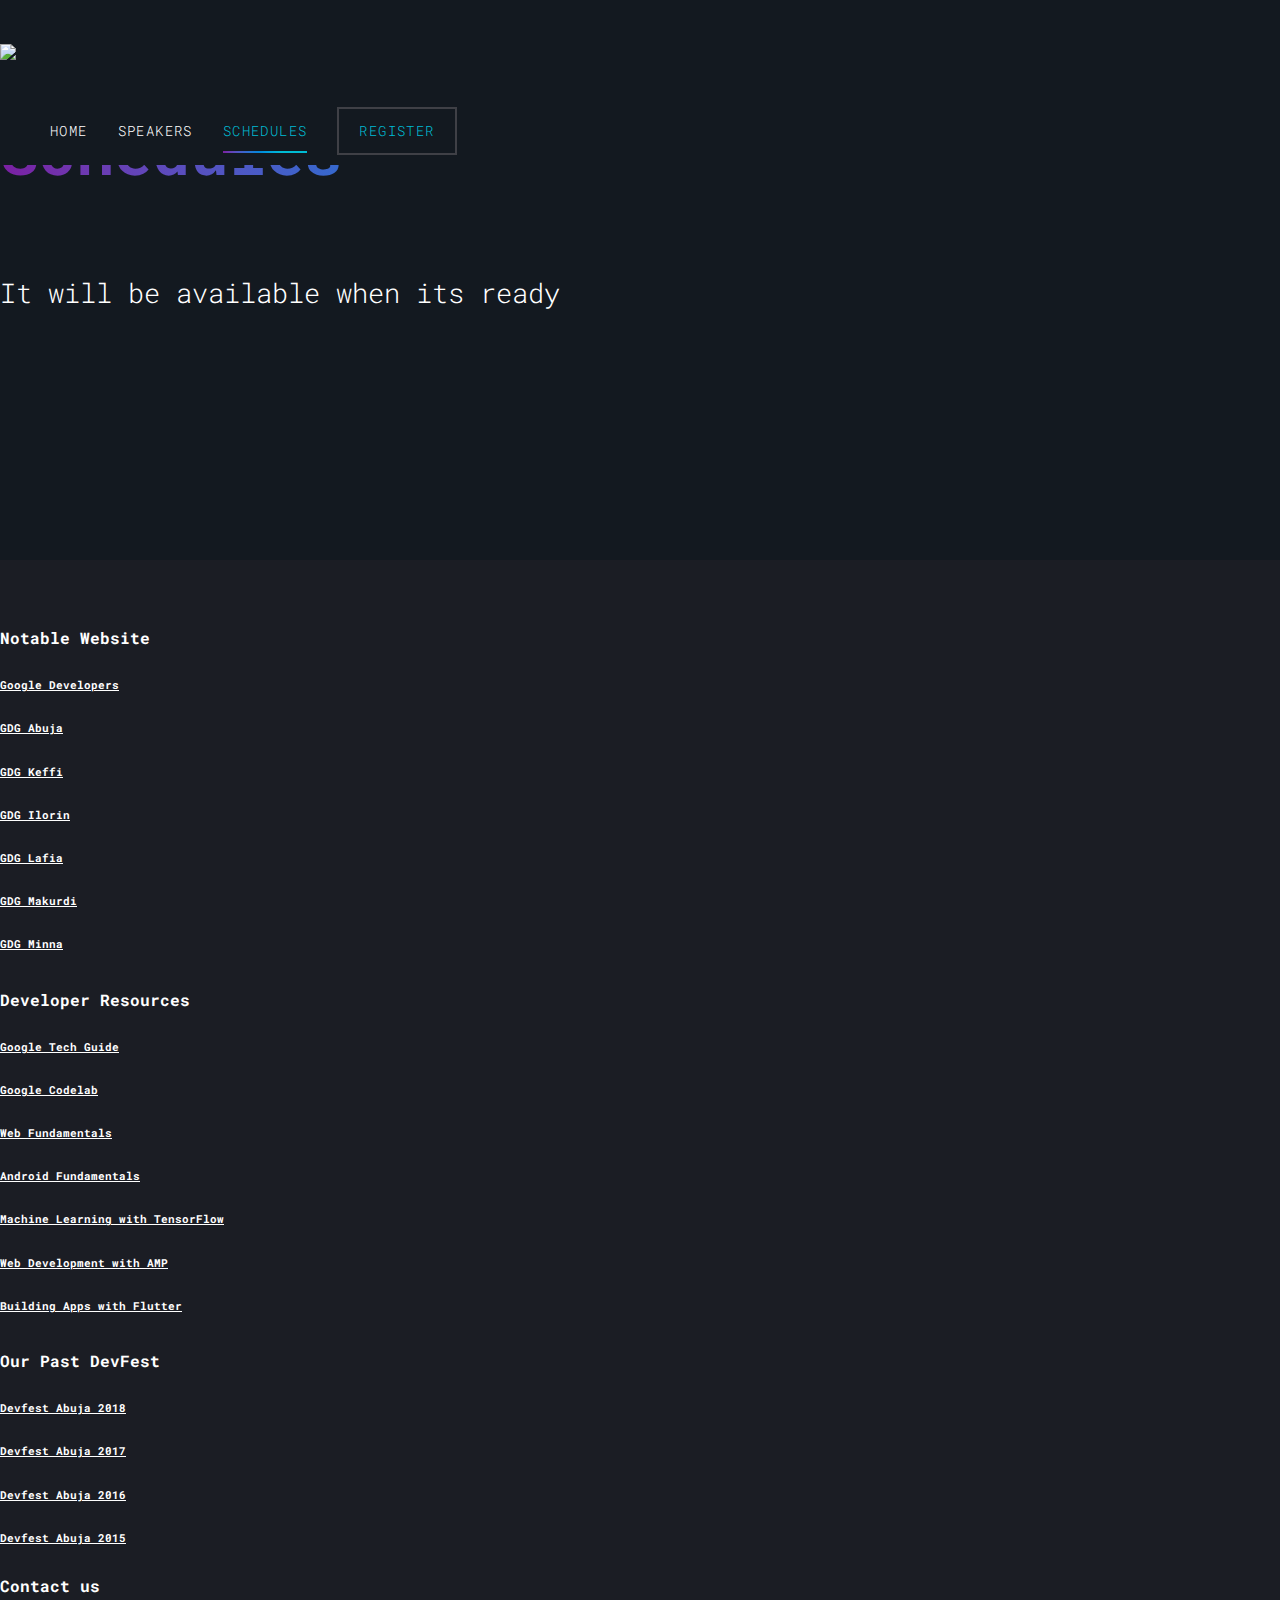
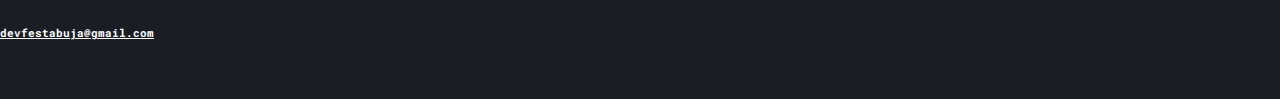
==== schedules.html @ d04683df "Merge pull request #1 from Auwalms/feature/speaker" ====
<!DOCTYPE html>
<html lang="en">

<head>
  <title>Schedules | DevFest Abuja</title>
  <link href="images/favicon.png" rel="icon">
  <meta charset="utf-8">
  <meta name="viewport" content="width=device-width, initial-scale=1, shrink-to-fit=no">
  <meta name="theme-color" content="#131920">
  <link href="https://fonts.googleapis.com/css?family=Roboto+Mono" rel="stylesheet">
  <link rel="stylesheet" href="fonts/icomoon/style.css">
  <link rel="stylesheet" href="css/bootstrap.min.css">
  <link rel="stylesheet" href="fonts/flaticon/font/flaticon.css">
  <link rel="stylesheet" href="css/aos.css">

  <link rel="stylesheet" href="css/style.css">
</head>

<body>

  <div class="site-wrap">

    <div class="site-mobile-menu">
      <div class="site-mobile-menu-header">
        <div class="site-mobile-menu-close mt-3">
          <span class="icon-close2 js-menu-toggle"></span>
        </div>
      </div>
      <div class="site-mobile-menu-body"></div>
    </div>

    <header class="site-navbar py-3" role="banner">
      <div class="container-fluid">
        <div class="row align-items-center">
          <div class="col-11 col-xl-2">
            <h1 class="mb-0"><a href="index.html" class="text-white h2 mb-0">
                <img src="images/logo-monochrome.svg">
              </a></h1>
          </div>
          <div class="col-12 col-md-10 d-none d-xl-block">
            <nav class="site-navigation position-relative text-right" role="navigation">
              <ul class="site-menu js-clone-nav mx-auto d-none d-lg-block">
                <li><a href="index.html">Home</a></li>
                <li><a href="speakers.html">Speakers</a></li>
                <li class="active"><a href="#">Schedules</a></li>
                <li class="cta"><a href="https://www.meetup.com/GDG-Abuja/events/263509914/">Register</a></li>
              </ul>
            </nav>
          </div>
          <div class="d-inline-block d-xl-none ml-md-0 mr-auto py-3" style="position: relative; top: 3px;"><a href="#"
              class="site-menu-toggle js-menu-toggle text-white"><span class="icon-menu h3"></span></a></div>
        </div>
      </div>
  </div>
  </header>

  <div class="site-section site-hero inner">
    <div class="container">
      <div class="row align-items-center">
        <div class="col-md-10">
          <h3 class="d-block mb-4" data-aos="fade-up" data-aos-delay="100">Schedules</h3>
          <span class="d-block mb-3 caption" data-aos="fade-up">It will be available when its ready</span>

        </div>
      </div>
    </div>
  </div>


  <div class="site-section" data-aos="fade">
    <div class="container">
      <div class="row" data-aos="fade-up" data-aos-delay="500">
      </div>
    </div>
  </div>



  <footer class="site-footer">
    <div class="container">
      <div class="row">
        <div class="col-sm-12 col-md-4 magic">
          <h4>Notable Website</h4>
          <h6><a href="https://developers.google.com" target="_blank" rel="noopener">Google Developers</a>
          </h6>
          <h6><a href="https://www.meetup.com/gdg-abuja" target="_blank" rel="noopener">GDG Abuja</a></h6>
          <h6><a href="https://www.meetup.com/gdg-keffi" target="_blank" rel="noopener">GDG Keffi</a></h6>
          <h6><a href="https://www.meetup.com/gdg-ilorin" target="_blank" rel="noopener">GDG Ilorin</a></h6>
          <h6><a href="https://www.meetup.com/gdg-lafia" target="_blank" rel="noopener">GDG Lafia</a></h6>
          <h6><a href="https://www.meetup.com/gdg-makurdi" target="_blank" rel="noopener">GDG Makurdi</a></h6>
          <h6><a href="https://www.meetup.com/gdg-minna" target="_blank" rel="noopener">GDG Minna</a></h6>
        </div>
        <div class="col-sm-12 col-md-4 magic">
          <h4>Developer Resources</h4>
          <h6><a href="https://techdevguide.withgoogle.com/" target="_blank" rel="noopener">Google Tech
              Guide</a></h6>
          <h6><a href="https://codelabs.developers.google.com/" target="_blank" rel="noopener">Google
              Codelab</a></h6>
          <h6><a href="https://developers.google.com/web/fundamentals/" target="_blank" rel="noopener">Web
              Fundamentals</a></h6>
          <h6><a href="https://developer.android.com/guide" target="_blank" rel="noopener">Android
              Fundamentals</a></h6>
          <h6><a href="https://www.tensorflow.org/learn" target="_blank" rel="noopener">Machine Learning with
              TensorFlow</a></h6>
          <h6><a href="https://amp.dev/documentation/courses/" target="_blank" rel="noopener">Web Development
              with AMP</a></h6>
          <h6><a href="https://flutter.dev/docs/get-started/install" target="_blank" rel="noopener">Building
              Apps with Flutter</a></h6>
        </div>
        <div class="col-sm-12 col-md-4 magic">
          <h4>Our Past DevFest</h4>
          <h6><a href="https://photos.app.goo.gl/BFJhJtXoKm1SArJP8" target="_blank" rel="noopener">Devfest
              Abuja 2018</a></h6>
          <h6><a href="https://photos.app.goo.gl/ExTDoMdQujsDwV5p1" target="_blank" rel="noopener">Devfest
              Abuja 2017</a></h6>
          <h6><a href="https://www.youtube.com/watch?v=kqa8PDzMonI" target="_blank" rel="noopener">Devfest
              Abuja 2016</a></h6>
          <h6><a href="https://www.youtube.com/watch?v=V_SMgQovLdM" target="_blank" rel="noopener">Devfest
              Abuja 2015</a></h6>
          <p>
            <h4>Contact us</h4>
            <h6><a href="mailto:devfestabuja@gmail.com">devfestabuja@gmail.com</a></h6>
          </p>

        </div>
      </div>
    </div>
  </footer>

  <script src="js/jquery-3.3.1.min.js"></script>
  <script src="js/popper.min.js"></script>
  <script src="js/bootstrap.min.js"></script>
  <script src="js/aos.js"></script>
  <script src="js/main.js"></script>

</body>

</html>
---- css/style.css ----
/* Base */
body {
  margin: auto;
  line-height: 1.7;
  color: #cfcfd1;
  font-weight: 300;
  font-size: 1rem;
  background: #131920;
  font-family: "Roboto Mono", -apple-system, BlinkMacSystemFont, "Segoe UI", Roboto, "Helvetica Neue", Arial, sans-serif, "Apple Color Emoji", "Segoe UI Emoji", "Segoe UI Symbol", "Noto Color Emoji";
}

/* .site-navbar{
    position: fixed;
  } */

::-moz-selection {
  background: #000;
  color: #fff;
}

::selection {
  background: #000;
  color: #fff;
}

a {
  -webkit-transition: .3s all ease;
  -o-transition: .3s all ease;
  transition: .3s all ease;
}

a:hover {
  text-decoration: none;
}

h1,
h2,
h3,
h4,
h5,
.h1,
.h2,
.h3,
.h4,
.h5 {
  font-family: "Roboto Mono", -apple-system, BlinkMacSystemFont, "Segoe UI", Roboto, "Helvetica Neue", Arial, sans-serif, "Apple Color Emoji", "Segoe UI Emoji", "Segoe UI Symbol", "Noto Color Emoji";
}

.border-2 {
  border-width: 2px;
}

.text-black {
  color: #000 !important;
}

.bg-black {
  background: #000 !important;
}

.color-black-opacity-5 {
  color: rgba(0, 0, 0, 0.5);
}

.color-white-opacity-5 {
  color: rgba(255, 255, 255, 0.5);
}

.site-wrap:before {
  -webkit-transition: .3s all ease-in-out;
  -o-transition: .3s all ease-in-out;
  transition: .3s all ease-in-out;
  background: rgba(0, 0, 0, 0.6);
  content: "";
  position: absolute;
  z-index: 2000;
  top: 0;
  left: 0;
  right: 0;
  bottom: 0;
  opacity: 0;
  visibility: hidden;
}

.offcanvas-menu .site-wrap {
  position: absolute;
  height: 100%;
  width: 100%;
  z-index: 2;
  overflow: hidden;
}

.offcanvas-menu .site-wrap:before {
  opacity: 1;
  visibility: visible;
}

.btn {
  text-transform: uppercase;
  letter-spacing: .2em;
  border-radius: 0;
}

.btn:hover,
.btn:active,
.btn:focus {
  outline: none;
  -webkit-box-shadow: none !important;
  box-shadow: none !important;
}

.line-height-1 {
  line-height: 1 !important;
}

.bg-black {
  background: #000;
}

.form-control {
  height: 43px;
  border-radius: 0;
}

.form-control:active,
.form-control:focus {
  border-color: #00bcd4;
}

.form-control:hover,
.form-control:active,
.form-control:focus {
  -webkit-box-shadow: none !important;
  box-shadow: none !important;
}

.site-section {
  padding: 1.5em 0;
}

@media (min-width: 768px) {
  .site-section {
    padding: 2em 0;
  }
}

.site-section.site-section-sm {
  padding: 4em 0;
}

.site-section-heading h2 {
  position: relative;
  font-size: 2.5rem;
  color: #fff;
  text-align: center;
  /* padding-bottom: 2px; */
}

.site-section-heading h4 {
  text-align: center;
}

@media (min-width: 768px) {
  .site-section-heading h2 {
    font-size: 3rem;
  }
}

.border-top {
  border-top: 1px solid #edf0f5 !important;
}

.site-footer {
  padding: 2em 0;
  background: #1b1d24;
}

@media (min-width: 768px) {
  .site-footer {
    padding: 2em 0;
  }
}

.site-footer .border-top {
  border-top: 1px solid rgba(255, 255, 255, 0.1) !important;
}

.site-footer h2,
.site-footer h3,
.site-footer h4,
.site-footer h5 {
  color: #fff;
}

.site-footer a {
  color: #fff;
}

.site-footer a:hover {
  color: #00bcd4;
}

.site-footer ul li {
  margin-bottom: 10px;
}

.site-footer .footer-heading {
  font-size: 16px;
  color: #818186 !important;
}

.bg-text-line {
  display: inline;
  background: #000;
  -webkit-box-shadow: 20px 0 0 #000, -20px 0 0 #000;
  box-shadow: 20px 0 0 #000, -20px 0 0 #000;
}

.text-white-opacity-05 {
  color: rgba(255, 255, 255, 0.5);
}

.text-black-opacity-05 {
  color: rgba(0, 0, 0, 0.5);
}

.hover-bg-enlarge {
  overflow: hidden;
  position: relative;
}

@media (max-width: 991.98px) {
  .hover-bg-enlarge {
    height: auto !important;
  }
}

.hover-bg-enlarge>div {
  -webkit-transform: scale(1);
  -ms-transform: scale(1);
  transform: scale(1);
  -webkit-transition: .8s all ease-in-out;
  -o-transition: .8s all ease-in-out;
  transition: .8s all ease-in-out;
}

.hover-bg-enlarge:hover>div,
.hover-bg-enlarge:focus>div,
.hover-bg-enlarge:active>div {
  -webkit-transform: scale(1.2);
  -ms-transform: scale(1.2);
  transform: scale(1.2);
}

@media (max-width: 991.98px) {
  .hover-bg-enlarge .bg-image-md-height {
    height: 300px !important;
  }
}

.bg-image {
  background-size: cover;
  background-position: center center;
  background-repeat: no-repeat;
  background-attachment: fixed;
}

.bg-image.overlay {
  position: relative;
}

.bg-image.overlay:after {
  position: absolute;
  content: "";
  top: 0;
  left: 0;
  right: 0;
  bottom: 0;
  z-index: 0;
  width: 100%;
  background: rgba(0, 0, 0, 0.7);
}

.bg-image>.container {
  position: relative;
  z-index: 1;
}

@media (max-width: 991.98px) {
  .img-md-fluid {
    max-width: 100%;
  }
}

@media (max-width: 991.98px) {

  .display-1,
  .display-3 {
    font-size: 3rem;
  }
}

.play-single-big {
  width: 90px;
  height: 90px;
  display: inline-block;
  border: 2px solid #fff;
  color: #fff !important;
  border-radius: 50%;
  position: relative;
  -webkit-transition: .3s all ease-in-out;
  -o-transition: .3s all ease-in-out;
  transition: .3s all ease-in-out;
}

.play-single-big>span {
  font-size: 50px;
  position: absolute;
  top: 50%;
  left: 50%;
  -webkit-transform: translate(-40%, -50%);
  -ms-transform: translate(-40%, -50%);
  transform: translate(-40%, -50%);
}

.play-single-big:hover {
  width: 120px;
  height: 120px;
}

.overlap-to-top {
  margin-top: -150px;
}

.ul-check {
  margin-bottom: 50px;
}

.ul-check li {
  position: relative;
  padding-left: 35px;
  margin-bottom: 15px;
  line-height: 1.5;
}

.ul-check li:before {
  left: 0;
  font-size: 20px;
  top: -.3rem;
  font-family: "icomoon";
  content: "\e5ca";
  position: absolute;
}

.ul-check.white li:before {
  color: #fff;
}

.ul-check.success li:before {
  color: #8bc34a;
}

.ul-check.primary li:before {
  color: #00bcd4;
}

.program h2 {
  font-size: 1.5rem;
}

.program .border-top {
  border-top: 1px solid #383b4f !important;
}

.program .border-bottom {
  border-bottom: 1px solid #383b4f !important;
}

.blog-entry h2 {
  font-size: 20px;
}

.blog-entry h2 a {
  color: #fff;
}

.blog-entry .post-meta {
  font-size: 14px;
}

.blog-entry .post-meta a {
  color: #00bcd4;
}

.blog-entry .post-meta img {
  width: 36px;
  border-radius: 50%;
}

/* Navbar */
.site-navbar {
  margin-bottom: 0px;
  z-index: 1999;
  position: fixed;
  background: #131920;
  width: 100%;
}

.site-navbar.transparent {
  background: transparent;
}

.site-navbar.absolute {
  position: absolute;
  top: 0;
  left: 0;
  width: 100%;
}

.site-navbar .site-logo {
  position: absolute;
  left: 0;
  top: 0;
  margin-top: -20px;
}

.site-navbar .site-navigation.border-bottom {
  border-bottom: 1px solid #f3f3f4 !important;
}

.site-navbar .site-navigation .site-menu {
  margin-bottom: 0;
}

.site-navbar .site-navigation .site-menu .active>a {
  color: #00bcd4;
  position: relative;
}

.site-navbar .site-navigation .site-menu .active>a:after {
  content: "";
  background: -webkit-gradient(linear, left top, right top, from(#7b1fa2), color-stop(70%, #00bcd4));
  background: -webkit-linear-gradient(left, #7b1fa2, #6e38b0, #5e4abc, #4d59c5, #3966cc, #2773d2, #127fd7, #008ada, #0098dd, #00a5dc, #00b1d9, #00bcd4 70%);
  background: -o-linear-gradient(left, #7b1fa2, #6e38b0, #5e4abc, #4d59c5, #3966cc, #2773d2, #127fd7, #008ada, #0098dd, #00a5dc, #00b1d9, #00bcd4 70%);
  background: linear-gradient(to right, #7b1fa2, #6e38b0, #5e4abc, #4d59c5, #3966cc, #2773d2, #127fd7, #008ada, #0098dd, #00a5dc, #00b1d9, #00bcd4 70%);
  width: 100%;
  height: 2px;
  position: absolute;
  left: 0;
  bottom: 0;
}

.site-navbar .site-navigation .site-menu a {
  text-decoration: none !important;
  display: inline-block;
  text-transform: uppercase;
  letter-spacing: .1em;
  font-size: 14px;
}

.site-navbar .site-navigation .site-menu>li {
  display: inline-block;
  padding: 10px 10px;
}

.site-navbar .site-navigation .site-menu>li>a {
  padding: 10px 0px;
  color: #fff;
  text-decoration: none !important;
  position: relative;
}

.site-navbar .site-navigation .site-menu>li>a:after {
  content: "";
  background: -webkit-gradient(linear, left top, right top, from(#7b1fa2), color-stop(70%, #00bcd4));
  background: -webkit-linear-gradient(left, #7b1fa2, #6e38b0, #5e4abc, #4d59c5, #3966cc, #2773d2, #127fd7, #008ada, #0098dd, #00a5dc, #00b1d9, #00bcd4 70%);
  background: -o-linear-gradient(left, #7b1fa2, #6e38b0, #5e4abc, #4d59c5, #3966cc, #2773d2, #127fd7, #008ada, #0098dd, #00a5dc, #00b1d9, #00bcd4 70%);
  background: linear-gradient(to right, #7b1fa2, #6e38b0, #5e4abc, #4d59c5, #3966cc, #2773d2, #127fd7, #008ada, #0098dd, #00a5dc, #00b1d9, #00bcd4 70%);
  width: 0;
  height: 2px;
  position: absolute;
  left: 0;
  bottom: 0;
  -webkit-transition: .3s all ease-in-out;
  -o-transition: .3s all ease-in-out;
  transition: .3s all ease-in-out;
}

.site-navbar .site-navigation .site-menu>li>a:hover {
  color: #00bcd4;
}

.site-navbar .site-navigation .site-menu>li>a:hover:after {
  width: 100%;
}

.site-navbar .site-navigation .site-menu>li.cta>a {
  border: 2px solid #3f4046;
  padding-left: 20px;
  padding-right: 20px;
  color: #00bcd4;
}

.site-navbar .site-navigation .site-menu>li.cta>a:hover {
  color: #fff;
}

.site-navbar .site-navigation .site-menu>li.cta>a:hover:after {
  display: none;
}

.site-navbar .site-navigation .site-menu .has-children {
  position: relative;
}

.site-navbar .site-navigation .site-menu .has-children>a {
  position: relative;
  padding-right: 20px;
}

.site-navbar .site-navigation .site-menu .has-children>a:before {
  position: absolute;
  content: "\e313";
  font-size: 16px;
  top: 50%;
  right: 0;
  -webkit-transform: translateY(-50%);
  -ms-transform: translateY(-50%);
  transform: translateY(-50%);
  font-family: 'icomoon';
}

.site-navbar .site-navigation .site-menu .has-children .dropdown {
  visibility: hidden;
  opacity: 0;
  top: 100%;
  position: absolute;
  text-align: left;
  border-top: 2px solid #00bcd4;
  -webkit-box-shadow: 0 2px 10px -2px rgba(0, 0, 0, 0.1);
  box-shadow: 0 2px 10px -2px rgba(0, 0, 0, 0.1);
  border-left: 1px solid #edf0f5;
  border-right: 1px solid #edf0f5;
  border-bottom: 1px solid #edf0f5;
  padding: 0px 0;
  margin-top: 20px;
  margin-left: 0px;
  background: #fff;
  -webkit-transition: 0.2s 0s;
  -o-transition: 0.2s 0s;
  transition: 0.2s 0s;
}

.site-navbar .site-navigation .site-menu .has-children .dropdown.arrow-top {
  position: absolute;
}

.site-navbar .site-navigation .site-menu .has-children .dropdown.arrow-top:before {
  bottom: 100%;
  left: 20%;
  border: solid transparent;
  content: " ";
  height: 0;
  width: 0;
  position: absolute;
  pointer-events: none;
}

.site-navbar .site-navigation .site-menu .has-children .dropdown.arrow-top:before {
  border-color: rgba(136, 183, 213, 0);
  border-bottom-color: #fff;
  border-width: 10px;
  margin-left: -10px;
}

.site-navbar .site-navigation .site-menu .has-children .dropdown a {
  text-transform: none;
  letter-spacing: normal;
  -webkit-transition: 0s all;
  -o-transition: 0s all;
  transition: 0s all;
  color: #343a40;
}

.site-navbar .site-navigation .site-menu .has-children .dropdown .active>a {
  color: #00bcd4 !important;
}

.site-navbar .site-navigation .site-menu .has-children .dropdown>li {
  list-style: none;
  padding: 0;
  margin: 0;
  min-width: 200px;
}

.site-navbar .site-navigation .site-menu .has-children .dropdown>li>a {
  padding: 9px 20px;
  display: block;
}

.site-navbar .site-navigation .site-menu .has-children .dropdown>li>a:hover {
  background: #f4f5f9;
  color: #25262a;
}

.site-navbar .site-navigation .site-menu .has-children .dropdown>li.has-children>a:before {
  content: "\e315";
  right: 20px;
}

.site-navbar .site-navigation .site-menu .has-children .dropdown>li.has-children>.dropdown,
.site-navbar .site-navigation .site-menu .has-children .dropdown>li.has-children>ul {
  left: 100%;
  top: 0;
}

.site-navbar .site-navigation .site-menu .has-children .dropdown>li.has-children:hover>a,
.site-navbar .site-navigation .site-menu .has-children .dropdown>li.has-children:active>a,
.site-navbar .site-navigation .site-menu .has-children .dropdown>li.has-children:focus>a {
  background: #f4f5f9;
  color: #25262a;
}

.site-navbar .site-navigation .site-menu .has-children:hover>a,
.site-navbar .site-navigation .site-menu .has-children:focus>a,
.site-navbar .site-navigation .site-menu .has-children:active>a {
  color: #00bcd4;
}

.site-navbar .site-navigation .site-menu .has-children:hover,
.site-navbar .site-navigation .site-menu .has-children:focus,
.site-navbar .site-navigation .site-menu .has-children:active {
  cursor: pointer;
}

.site-navbar .site-navigation .site-menu .has-children:hover>.dropdown,
.site-navbar .site-navigation .site-menu .has-children:focus>.dropdown,
.site-navbar .site-navigation .site-menu .has-children:active>.dropdown {
  -webkit-transition-delay: 0s;
  -o-transition-delay: 0s;
  transition-delay: 0s;
  margin-top: 0px;
  visibility: visible;
  opacity: 1;
}

.site-mobile-menu {
  width: 300px;
  position: fixed;
  right: 0;
  z-index: 2000;
  padding-top: 20px;
  background: #fff;
  height: calc(100vh);
  -webkit-transform: translateX(110%);
  -ms-transform: translateX(110%);
  transform: translateX(110%);
  -webkit-box-shadow: -10px 0 20px -10px rgba(0, 0, 0, 0.1);
  box-shadow: -10px 0 20px -10px rgba(0, 0, 0, 0.1);
  -webkit-transition: .3s all ease-in-out;
  -o-transition: .3s all ease-in-out;
  transition: .3s all ease-in-out;
}

.offcanvas-menu .site-mobile-menu {
  -webkit-transform: translateX(0%);
  -ms-transform: translateX(0%);
  transform: translateX(0%);
}

.site-mobile-menu .site-mobile-menu-header {
  width: 100%;
  float: left;
  padding-left: 20px;
  padding-right: 20px;
}

.site-mobile-menu .site-mobile-menu-header .site-mobile-menu-close {
  float: right;
  margin-top: 8px;
}

.site-mobile-menu .site-mobile-menu-header .site-mobile-menu-close span {
  font-size: 30px;
  display: inline-block;
  padding-left: 10px;
  padding-right: 0px;
  line-height: 1;
  cursor: pointer;
  -webkit-transition: .3s all ease;
  -o-transition: .3s all ease;
  transition: .3s all ease;
}

.site-mobile-menu .site-mobile-menu-header .site-mobile-menu-close span:hover {
  color: #25262a;
}

.site-mobile-menu .site-mobile-menu-header .site-mobile-menu-logo {
  float: left;
  margin-top: 10px;
  margin-left: 0px;
}

.site-mobile-menu .site-mobile-menu-header .site-mobile-menu-logo a {
  display: inline-block;
  text-transform: uppercase;
}

.site-mobile-menu .site-mobile-menu-header .site-mobile-menu-logo a img {
  max-width: 70px;
}

.site-mobile-menu .site-mobile-menu-header .site-mobile-menu-logo a:hover {
  text-decoration: none;
}

.site-mobile-menu .site-mobile-menu-body {
  overflow-y: scroll;
  -webkit-overflow-scrolling: touch;
  position: fixed;
  padding: 0 20px 20px 20px;
  height: calc(100vh - 52px);
  padding-bottom: 150px;
}

.site-mobile-menu .site-nav-wrap {
  padding: 0;
  margin: 0;
  list-style: none;
  position: relative;
}

.site-mobile-menu .site-nav-wrap a {
  padding: 10px 20px;
  display: block;
  position: relative;
  color: #212529;
}

.site-mobile-menu .site-nav-wrap a:hover {
  color: #00bcd4;
}

.site-mobile-menu .site-nav-wrap li {
  position: relative;
  display: block;
}

.site-mobile-menu .site-nav-wrap li.active>a {
  color: #00bcd4;
}

.site-mobile-menu .site-nav-wrap .arrow-collapse {
  position: absolute;
  right: 0px;
  top: 10px;
  z-index: 20;
  width: 36px;
  height: 36px;
  text-align: center;
  cursor: pointer;
  border-radius: 50%;
}

.site-mobile-menu .site-nav-wrap .arrow-collapse:hover {
  background: #f8f9fa;
}

.site-mobile-menu .site-nav-wrap .arrow-collapse:before {
  font-size: 12px;
  z-index: 20;
  font-family: "icomoon";
  content: "\f078";
  position: absolute;
  top: 50%;
  left: 50%;
  -webkit-transform: translate(-50%, -50%) rotate(-180deg);
  -ms-transform: translate(-50%, -50%) rotate(-180deg);
  transform: translate(-50%, -50%) rotate(-180deg);
  -webkit-transition: .3s all ease;
  -o-transition: .3s all ease;
  transition: .3s all ease;
}

.site-mobile-menu .site-nav-wrap .arrow-collapse.collapsed:before {
  -webkit-transform: translate(-50%, -50%);
  -ms-transform: translate(-50%, -50%);
  transform: translate(-50%, -50%);
}

.site-mobile-menu .site-nav-wrap>li {
  display: block;
  position: relative;
  float: left;
  width: 100%;
}

.site-mobile-menu .site-nav-wrap>li>a {
  padding-left: 20px;
  font-size: 20px;
}

.site-mobile-menu .site-nav-wrap>li>ul {
  padding: 0;
  margin: 0;
  list-style: none;
}

.site-mobile-menu .site-nav-wrap>li>ul>li {
  display: block;
}

.site-mobile-menu .site-nav-wrap>li>ul>li>a {
  padding-left: 40px;
  font-size: 16px;
}

.site-mobile-menu .site-nav-wrap>li>ul>li>ul {
  padding: 0;
  margin: 0;
}

.site-mobile-menu .site-nav-wrap>li>ul>li>ul>li {
  display: block;
}

.site-mobile-menu .site-nav-wrap>li>ul>li>ul>li>a {
  font-size: 16px;
  padding-left: 60px;
}

.site-mobile-menu .site-nav-wrap[data-class="social"] {
  float: left;
  width: 100%;
  margin-top: 30px;
  padding-bottom: 5em;
}

.site-mobile-menu .site-nav-wrap[data-class="social"]>li {
  width: auto;
}

.site-mobile-menu .site-nav-wrap[data-class="social"]>li:first-child a {
  padding-left: 15px !important;
}


/* Blocks */
.container-fluid {
  max-width: 1400px;
}


.site-hero {
  margin-bottom: 2rem;
}

.site-hero,
.site-hero .row {
  min-height: 700px;
  height: calc(100vh - 95px);
}

.site-hero.inner,
.site-hero.inner .row {
  min-height: 400px;
  height: calc(50vh - 95px);
}

.site-hero h3 {
  font-size: 4rem;
  background: -webkit-gradient(linear, left top, right top, from(#4d59c5), color-stop(70%, #00bcd4));
  background: -webkit-linear-gradient(left, #7b1fa2, #6e38b0, #5e4abc, #4d59c5, #3966cc, #2773d2, #127fd7, #008ada, #0098dd, #00a5dc, #00b1d9, #00bcd4 70%);
  background: -o-linear-gradient(left, #7b1fa2, #6e38b0, #5e4abc, #4d59c5, #3966cc, #2773d2, #127fd7, #008ada, #0098dd, #00a5dc, #00b1d9, #00bcd4 70%);
  background: linear-gradient(to right, #7b1fa2, #6e38b0, #5e4abc, #4d59c5, #3966cc, #2773d2, #127fd7, #008ada, #0098dd, #00a5dc, #00b1d9, #00bcd4 70%);
  -webkit-background-clip: text;
  -webkit-text-fill-color: transparent;
}

@media (min-width: 500px) {
  .site-hero {
    /* margin-top: 4em */
  }

  .site-hero h2 {
    font-size: 6rem;
  }
}

@media (min-width: 20992px) {
  .site-hero h1 {
    font-size: 6rem;
  }
}


.site-hero .caption {
  color: #fff;
}

@media (min-width: 768px) {
  .site-hero .caption {
    font-size: 1.7rem;
  }
}

@media (max-width: 529px) {

  .devfest {
    margin-top: 5em
  }
}

.btn-custom {
  text-transform: uppercase;
  color: #fff !important;
  background: #3f4046;
  padding: 16px 30px;
  display: inline-block;
  letter-spacing: .2em;
  position: relative;
}

.btn-custom>span {
  position: relative;
  z-index: 2;
}

.btn-custom:before {
  background: -webkit-gradient(linear, left top, right top, from(#4d59c5), color-stop(70%, #00bcd4));
  background: -webkit-linear-gradient(left, #7b1fa2, #6e38b0, #5e4abc, #4d59c5, #3966cc, #2773d2, #127fd7, #008ada, #0098dd, #00a5dc, #00b1d9, #00bcd4 70%);
  background: -o-linear-gradient(left, #7b1fa2, #6e38b0, #5e4abc, #4d59c5, #3966cc, #2773d2, #127fd7, #008ada, #0098dd, #00a5dc, #00b1d9, #00bcd4 70%);
  background: linear-gradient(to right, #7b1fa2, #6e38b0, #5e4abc, #4d59c5, #3966cc, #2773d2, #127fd7, #008ada, #0098dd, #00a5dc, #00b1d9, #00bcd4 70%);
  content: "";
  position: absolute;
  left: 0;
  bottom: 0;
  top: 0;
  width: 0;
  -webkit-transition: .3s all ease-in-out;
  -o-transition: .3s all ease-in-out;
  transition: .3s all ease-in-out;
  z-index: 1;
}

.btn-custom:hover:before {
  width: 100%;
}

.coordinator img {
  max-width: 50px;
  border-radius: 50%;
}

.speaker {
  margin-bottom: 50px;

}

.speaker .name {
  left: -80px;
  position: relative;
}

@media (max-width: 1199.98px) {
  .speaker .name {
    left: 0;
  }
}

.testimony {
  max-width: 500px;
}

.testimony figure {
  margin-bottom: 40px;
  text-align: center;
}

.testimony figure img {
  margin: 0 auto;
  max-width: 150px;
  border-radius: 50%;
}

.testimony .author {
  margin-top: 50px;
  color: #fff;
}

.testimony .text-muted {
  color: #e9e9ea;
}

.form-group .form-control {
  color: #fff !important;
  background: none;
  border: 2px solid #fff;
}

.form-group .form-control:active,
.form-group .form-control:focus {
  background: none;
}

.pricing {
  border: 2px solid #00bcd4;
  padding: 30px;
}

.pricing h2 {
  font-size: 26px;
  color: #fff;
  margin-bottom: 30px;
}

.pricing .amount {
  color: #00bcd4;
  margin-bottom: 30px;
}

.pricing .amount sup {
  top: -30px;
  font-size: 18px;
}

.pricing .amount .number {
  font-size: 3rem;
}

.pricing ul li {
  margin-bottom: 10px;
}

.block-13,
.slide-one-item {
  position: relative;
  z-index: 1;
}

.block-13 .owl-nav,
.slide-one-item .owl-nav {
  position: relative;
  position: absolute;
  bottom: -90px;
  left: 50%;
  -webkit-transform: translateX(-50%);
  -ms-transform: translateX(-50%);
  transform: translateX(-50%);
}

.block-13 .owl-nav .owl-prev,
.block-13 .owl-nav .owl-next,
.slide-one-item .owl-nav .owl-prev,
.slide-one-item .owl-nav .owl-next {
  position: relative;
  display: inline-block;
  padding: 20px;
  font-size: 30px;
  color: #000;
}

.block-13 .owl-nav .owl-prev.disabled,
.block-13 .owl-nav .owl-next.disabled,
.slide-one-item .owl-nav .owl-prev.disabled,
.slide-one-item .owl-nav .owl-next.disabled {
  opacity: .2;
}

.slide-one-item.home-slider .owl-nav {
  position: absolute !important;
  top: 50% !important;
  bottom: auto !important;
  width: 100%;
}

.slide-one-item.home-slider .owl-prev {
  left: 10px !important;
}

.slide-one-item.home-slider .owl-next {
  right: 10px !important;
}

.slide-one-item.home-slider .owl-prev,
.slide-one-item.home-slider .owl-next {
  color: #fff;
  position: absolute !important;
  top: 50%;
  padding: 0px;
  height: 50px;
  width: 50px;
  border-radius: 50%;
  -webkit-transform: translateY(-50%);
  -ms-transform: translateY(-50%);
  transform: translateY(-50%);
  background: rgba(0, 0, 0, 0.2);
  -webkit-transition: .3s all ease-in-out;
  -o-transition: .3s all ease-in-out;
  transition: .3s all ease-in-out;
  line-height: 0;
  text-align: center;
  font-size: 25px;
}

@media (min-width: 768px) {

  .slide-one-item.home-slider .owl-prev,
  .slide-one-item.home-slider .owl-next {
    font-size: 25px;
  }
}

.slide-one-item.home-slider .owl-prev>span,
.slide-one-item.home-slider .owl-next>span {
  position: absolute;
  line-height: 0;
  top: 50%;
  left: 50%;
  -webkit-transform: translate(-50%, -50%);
  -ms-transform: translate(-50%, -50%);
  transform: translate(-50%, -50%);
}

.slide-one-item.home-slider .owl-prev:hover,
.slide-one-item.home-slider .owl-prev:focus,
.slide-one-item.home-slider .owl-next:hover,
.slide-one-item.home-slider .owl-next:focus {
  background: black;
}

.slide-one-item.home-slider:hover .owl-nav,
.slide-one-item.home-slider:focus .owl-nav,
.slide-one-item.home-slider:active .owl-nav {
  opacity: 10;
  visibility: visible;
}

.custom-pagination a,
.custom-pagination span {
  display: inline-block;
  width: 40px;
  height: 40px;
  line-height: 40px;
}


.img-fluid {
  width: 150px;
}

.img-fluid-team {
  flex: none;
  width: 150px;
  height: 150px;
  border-radius: 50%;
  transform: translateZ(0);
  background-position: center;
  margin: auto;
  background-size: cover;

}

.img-fluid-hero {
  width: 100%;
}

.justified-text {
  text-align: justify
}

.magic {
  margin-top: 2rem
}
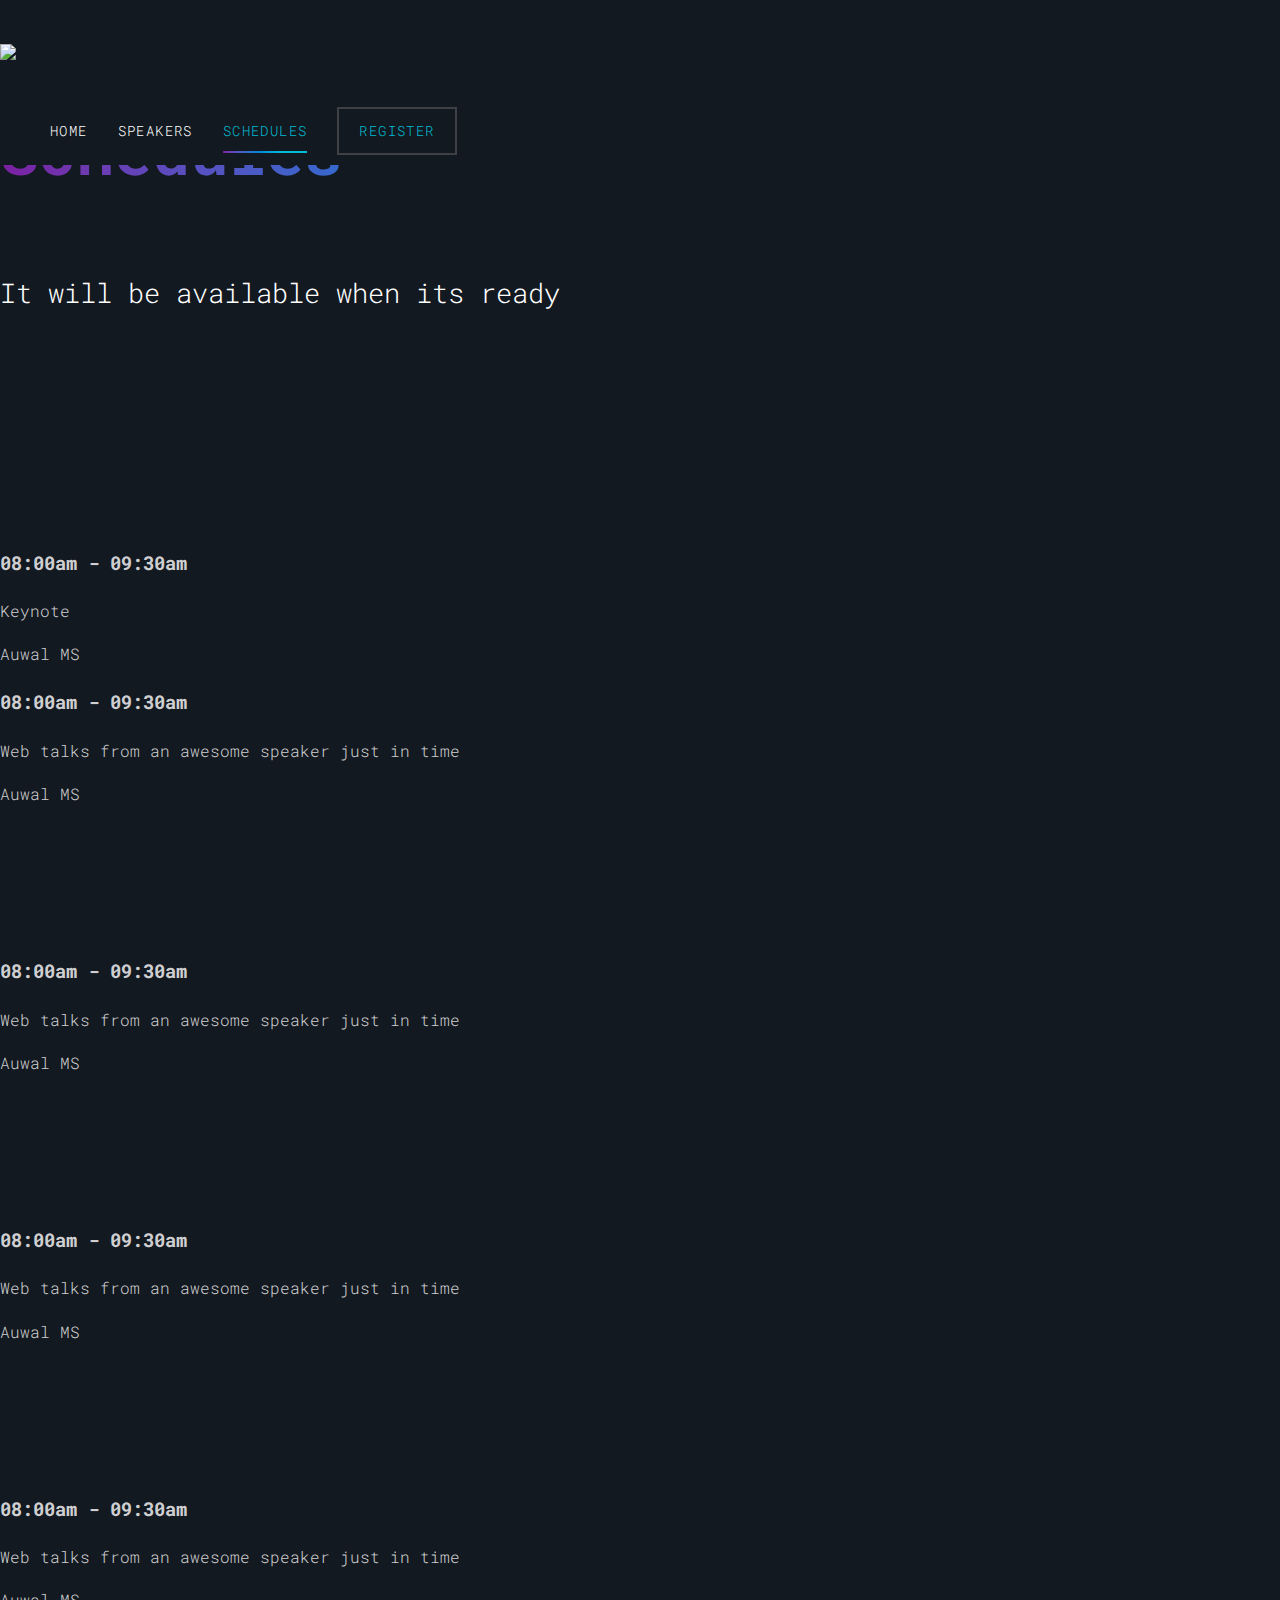
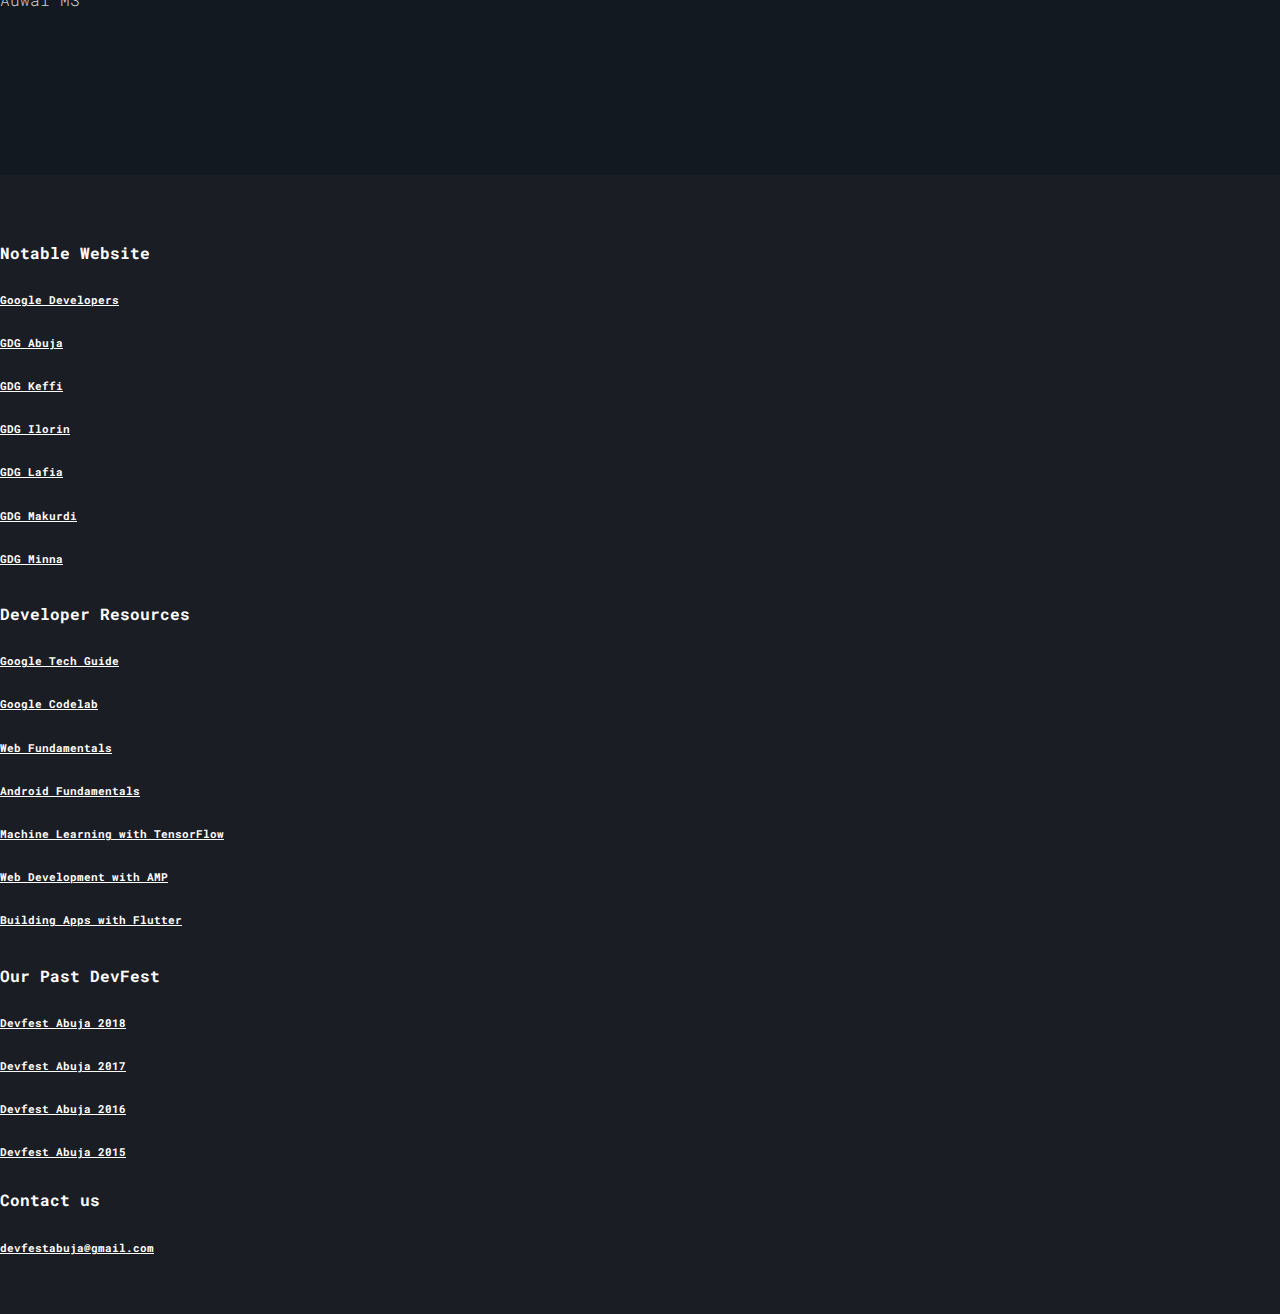
==== commit cf780d5a: "Merge pull request #6 from Auwalms/feature/speakers-integration" ====
--- a/schedules.html
+++ b/schedules.html
@@ -34,7 +34,7 @@
         <div class="row align-items-center">
           <div class="col-11 col-xl-2">
             <h1 class="mb-0"><a href="index.html" class="text-white h2 mb-0">
-                <img src="images/logo-monochrome.svg">
+                <img src="images/logo-monochrom.svg">
               </a></h1>
           </div>
           <div class="col-12 col-md-10 d-none d-xl-block">
@@ -70,6 +70,62 @@
   <div class="site-section" data-aos="fade">
     <div class="container">
       <div class="row" data-aos="fade-up" data-aos-delay="500">
+        <div class="col-sm-12 mb-5">
+          <div class="card bg-dark">
+            <h3 class="card-header">08:00am - 09:30am</h3>
+            <div class="card-body text-white">
+              <p class="card-text">
+                Keynote
+              </p>
+            </div>
+            <div class="card-footer text-center">Auwal MS</div>
+          </div>
+        </div>
+
+        <div class="col-sm-4 mb-5">
+          <div class="card bg-dark" style="height: 250px">
+            <h3 class="card-header">08:00am - 09:30am</h3>
+            <div class="card-body text-white">
+              <p class="card-text">
+                Web talks from an awesome speaker just in time
+              </p>
+            </div>
+            <div class="card-footer text-right">Auwal MS</div>
+          </div>
+        </div>
+        <div class="col-sm-4 mb-5">
+          <div class="card bg-dark" style="height: 250px">
+            <h3 class="card-header">08:00am - 09:30am</h3>
+            <div class="card-body text-white">
+              <p class="card-text">
+                Web talks from an awesome speaker just in time
+              </p>
+            </div>
+            <div class="card-footer text-right">Auwal MS</div>
+          </div>
+        </div>
+        <div class="col-sm-4 mb-5">
+          <div class="card bg-dark" style="height: 250px">
+            <h3 class="card-header">08:00am - 09:30am</h3>
+            <div class="card-body text-white">
+              <p class="card-text">
+                Web talks from an awesome speaker just in time
+              </p>
+            </div>
+            <div class="card-footer text-right">Auwal MS</div>
+          </div>
+        </div>
+        <div class="col-sm-4 mb-5">
+          <div class="card bg-dark" style="height: 250px">
+            <h3 class="card-header">08:00am - 09:30am</h3>
+            <div class="card-body text-white">
+              <p class="card-text">
+                Web talks from an awesome speaker just in time
+              </p>
+            </div>
+            <div class="card-footer text-right">Auwal MS</div>
+          </div>
+        </div>
       </div>
     </div>
   </div>
@@ -131,6 +187,8 @@
   <script src="js/popper.min.js"></script>
   <script src="js/bootstrap.min.js"></script>
   <script src="js/aos.js"></script>
+  <script src="https://www.gstatic.com/firebasejs/7.2.0/firebase-app.js"></script>
+  <script src="https://www.gstatic.com/firebasejs/7.2.0/firebase-firestore.js"></script>
   <script src="js/main.js"></script>
 
 </body>
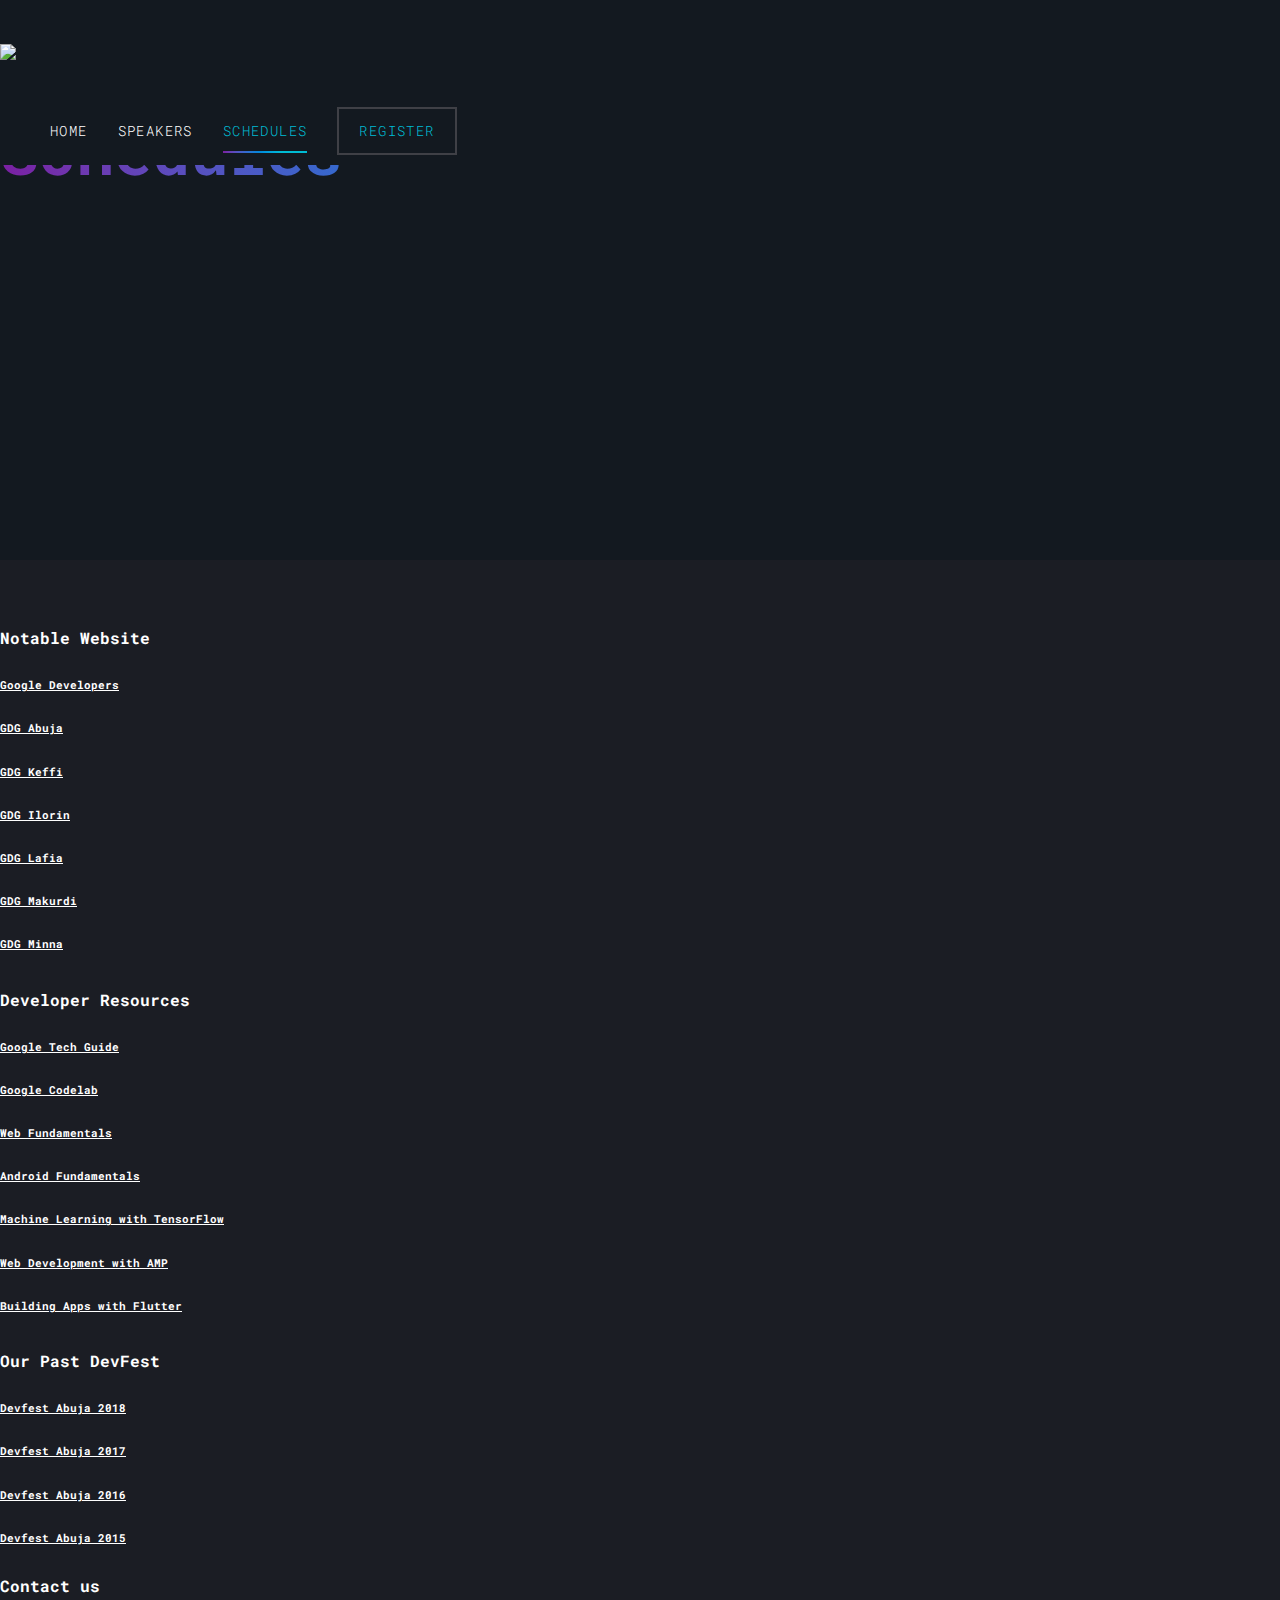
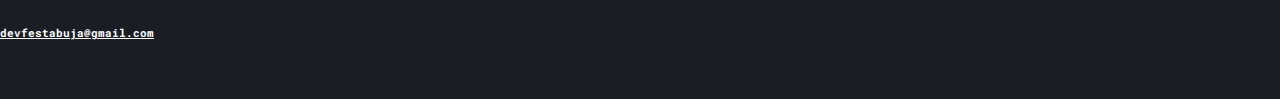
==== commit 10409e9e: "Merge pull request #7 from Auwalms/feature/agenda-interation" ====
--- a/schedules.html
+++ b/schedules.html
@@ -59,7 +59,7 @@
       <div class="row align-items-center">
         <div class="col-md-10">
           <h3 class="d-block mb-4" data-aos="fade-up" data-aos-delay="100">Schedules</h3>
-          <span class="d-block mb-3 caption" data-aos="fade-up">It will be available when its ready</span>
+          <!-- <span class="d-block mb-3 caption" data-aos="fade-up">It will be available when its ready</span> -->
 
         </div>
       </div>
@@ -69,63 +69,8 @@
 
   <div class="site-section" data-aos="fade">
     <div class="container">
-      <div class="row" data-aos="fade-up" data-aos-delay="500">
-        <div class="col-sm-12 mb-5">
-          <div class="card bg-dark">
-            <h3 class="card-header">08:00am - 09:30am</h3>
-            <div class="card-body text-white">
-              <p class="card-text">
-                Keynote
-              </p>
-            </div>
-            <div class="card-footer text-center">Auwal MS</div>
-          </div>
-        </div>
+      <div class="row agenda-row" data-aos="fade-up" data-aos-delay="500">
 
-        <div class="col-sm-4 mb-5">
-          <div class="card bg-dark" style="height: 250px">
-            <h3 class="card-header">08:00am - 09:30am</h3>
-            <div class="card-body text-white">
-              <p class="card-text">
-                Web talks from an awesome speaker just in time
-              </p>
-            </div>
-            <div class="card-footer text-right">Auwal MS</div>
-          </div>
-        </div>
-        <div class="col-sm-4 mb-5">
-          <div class="card bg-dark" style="height: 250px">
-            <h3 class="card-header">08:00am - 09:30am</h3>
-            <div class="card-body text-white">
-              <p class="card-text">
-                Web talks from an awesome speaker just in time
-              </p>
-            </div>
-            <div class="card-footer text-right">Auwal MS</div>
-          </div>
-        </div>
-        <div class="col-sm-4 mb-5">
-          <div class="card bg-dark" style="height: 250px">
-            <h3 class="card-header">08:00am - 09:30am</h3>
-            <div class="card-body text-white">
-              <p class="card-text">
-                Web talks from an awesome speaker just in time
-              </p>
-            </div>
-            <div class="card-footer text-right">Auwal MS</div>
-          </div>
-        </div>
-        <div class="col-sm-4 mb-5">
-          <div class="card bg-dark" style="height: 250px">
-            <h3 class="card-header">08:00am - 09:30am</h3>
-            <div class="card-body text-white">
-              <p class="card-text">
-                Web talks from an awesome speaker just in time
-              </p>
-            </div>
-            <div class="card-footer text-right">Auwal MS</div>
-          </div>
-        </div>
       </div>
     </div>
   </div>
@@ -189,7 +134,33 @@
   <script src="js/aos.js"></script>
   <script src="https://www.gstatic.com/firebasejs/7.2.0/firebase-app.js"></script>
   <script src="https://www.gstatic.com/firebasejs/7.2.0/firebase-firestore.js"></script>
+  <script src="firebase-init.js"></script>
   <script src="js/main.js"></script>
+  <script>
+    firebase
+      .firestore()
+      .collection("agenda")
+      .orderBy('sessionId')
+      .get()
+      .then(agendas => {
+        const agendaCards = agendas.docs.map(agenda => {
+          return (`
+           <div class="col-sm-${agenda.data().isParallel ? '4' : '12'} mb-5">
+              <div class="card bg-dark" ${agenda.data().isParallel && "style='height: 250px'"}>
+                <h3 class="card-header">${agenda.data().sessionStartTime}</h3>
+                <div class="card-body text-white">
+                  <p class="card-text">
+                    ${agenda.data().sessionTitle}
+                  </p>
+                </div>
+                <div class="card-footer ${agenda.data().isParallel ? 'text-right' : 'text-center'}">${agenda.data().speakerName}</div>
+              </div >
+            </div >
+          `)
+        }).join('');
+        document.querySelector('.agenda-row').innerHTML = agendaCards
+      });
+  </script>
 
 </body>
 
